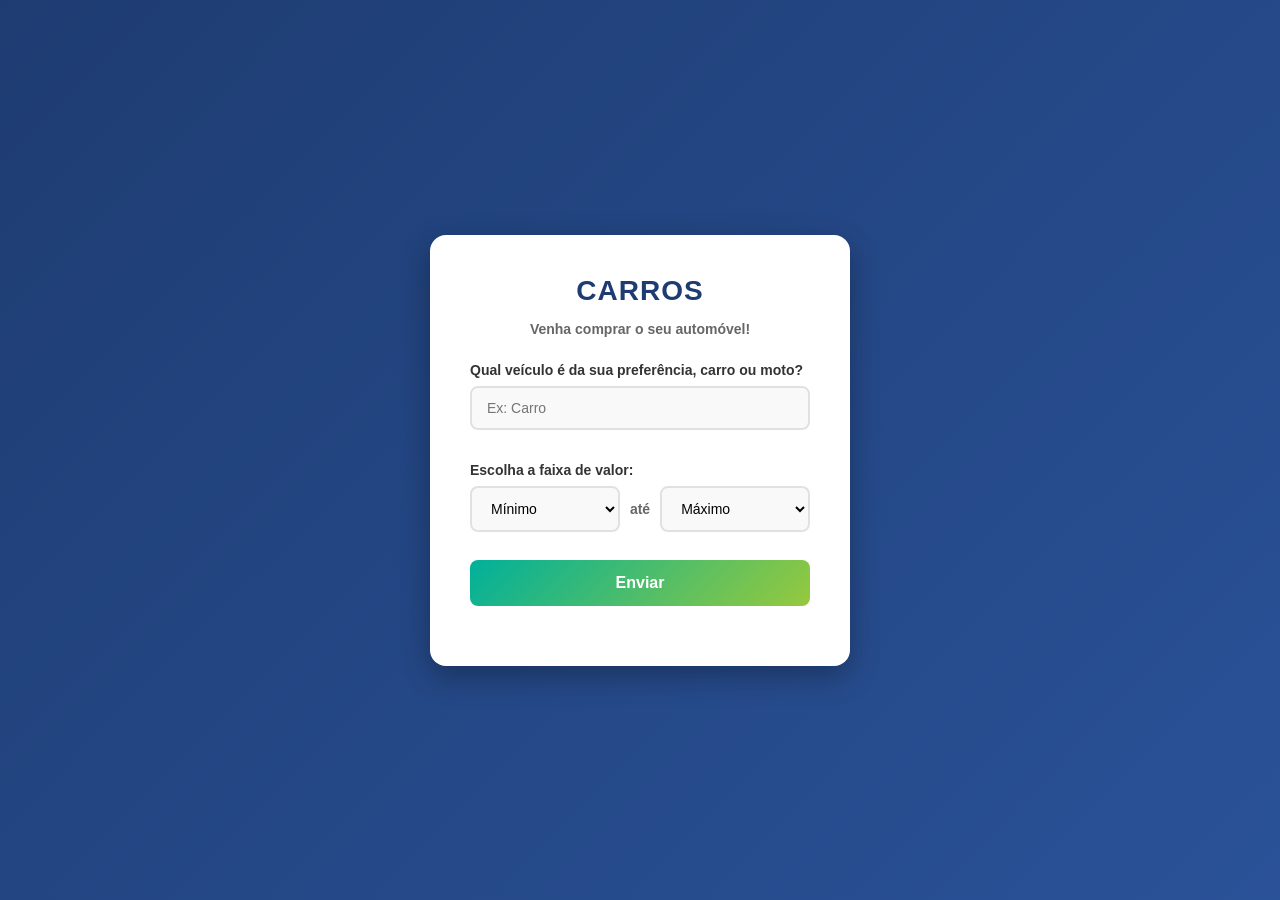
==== loja-de-carros-main/index.html @ 2057bb63 "Add files via upload" ====
<!DOCTYPE html>
<html lang="pt-br">
<head>
    <meta charset="UTF-8">
    <meta name="viewport" content="width=device-width, initial-scale=1.0">
    <title>Cadastro - Carros</title>
    <link rel="stylesheet" href="css/style.css">
</head>
<body>
    
    <div class="container">
        <h1>CARROS</h1>
        <p>Venha comprar o seu automóvel!</p>        
        
        <p>Qual veículo é da sua preferência, carro ou moto?</p>
        <input type="text" id="veiculo" placeholder="Ex: Carro">        
        <br><br>                
        
        <p>Escolha a faixa de valor:</p>
        
        <div class="faixa-valor">
            <select id="minimo">
                <option value="">Mínimo</option>
                <option value="5000">5.000</option>
                <option value="10000">10.000</option>
                <option value="15000">15.000</option>
                <option value="20000">20.000</option>
                <option value="25000">25.000</option>
                <option value="30000">30.000</option>
                <option value="45000">45.000</option>
            </select>
            
            <span>até</span>
            
            <select id="maximo">
                <option value="">Máximo</option>
                <option value="10000">10.000</option>
                <option value="20000">20.000</option>
                <option value="30000">30.000</option>
                <option value="45000">45.000</option>
                <option value="60000">60.000</option>
                <option value="80000">80.000</option>
            </select>
        </div>
        
        <br>
        <button onclick="mostrarSolicitacao()">Enviar</button>

        <p id="resultado" style="margin-top: 20px; text-align: center; font-weight: bold;"></p>
    </div>

    <script>
        function mostrarSolicitacao() {
            const veiculo = document.getElementById('veiculo').value;
            const minimo = document.getElementById('minimo').value;
            const maximo = document.getElementById('maximo').value;
            const resultado = document.getElementById('resultado');

            if (veiculo === "" || minimo === "" || maximo === "") {
                resultado.textContent = "Por favor, preencha todos os campos!";
                resultado.style.color = "#ff4d4d";
                return;
            }

            resultado.style.color = "#00b09b";
            resultado.textContent = `Você escolheu um(a) ${veiculo} de R$ ${minimo} até R$ ${maximo}.`;
        }
    </script>
</body>
</html>
---- loja-de-carros-main/css/style.css ----
body {
    background: linear-gradient(135deg, #1e3c72, #2a5298); 
    font-family: 'Segoe UI', Tahoma, Geneva, Verdana, sans-serif; 
    display: flex;
    justify-content: center;
    align-items: center;
    min-height: 100vh;
    margin: 0;
}
.container {
    background-color: #ffffff;
    padding: 40px;
    border-radius: 16px;
    box-shadow: 0 10px 30px rgba(0, 0, 0, 0.3);
    width: 100%;
    max-width: 420px; 
    box-sizing: border-box;
}
h1 {
    color: #1e3c72;
    margin-top: 0;
    margin-bottom: 5px;
    font-size: 28px;
    text-align: center;
    letter-spacing: 1px;
}
.container > p:first-of-type {
    color: #666666;
    text-align: center;
    margin-bottom: 25px;
    font-size: 14px;
}
p {
    color: #333333;
    font-weight: 600;
    font-size: 14px;
    margin-bottom: 8px;
}
input[type="text"], select {
    width: 100%;
    padding: 12px 15px;
    border: 2px solid #e1e1e1;
    border-radius: 8px;
    font-size: 14px;
    background-color: #f9f9f9;
    box-sizing: border-box;
    transition: all 0.3s ease; 
}
input[type="text"]:focus, select:focus {
    border-color: #2a5298;
    background-color: #ffffff;
    outline: none;
    box-shadow: 0 0 5px rgba(42, 82, 152, 0.3);
}

.faixa-valor {
    display: flex;
    align-items: center;
    gap: 10px;
}
.faixa-valor select {
    flex: 1; 
}
span {
    color: #666;
    font-weight: bold;
    font-size: 14px;
}
button {
    width: 100%;
    background: linear-gradient(135deg, #00b09b, #96c93d); 
    color: white;
    border: none;
    padding: 14px;
    border-radius: 8px;
    font-size: 16px;
    font-weight: bold;
    cursor: pointer;
    transition: transform 0.2s ease, opacity 0.2s ease;
    margin-top: 10px;
}
button:hover {
    opacity: 0.9;
    transform: translateY(-2px); 
}
button:active {
    transform: translateY(0);
}
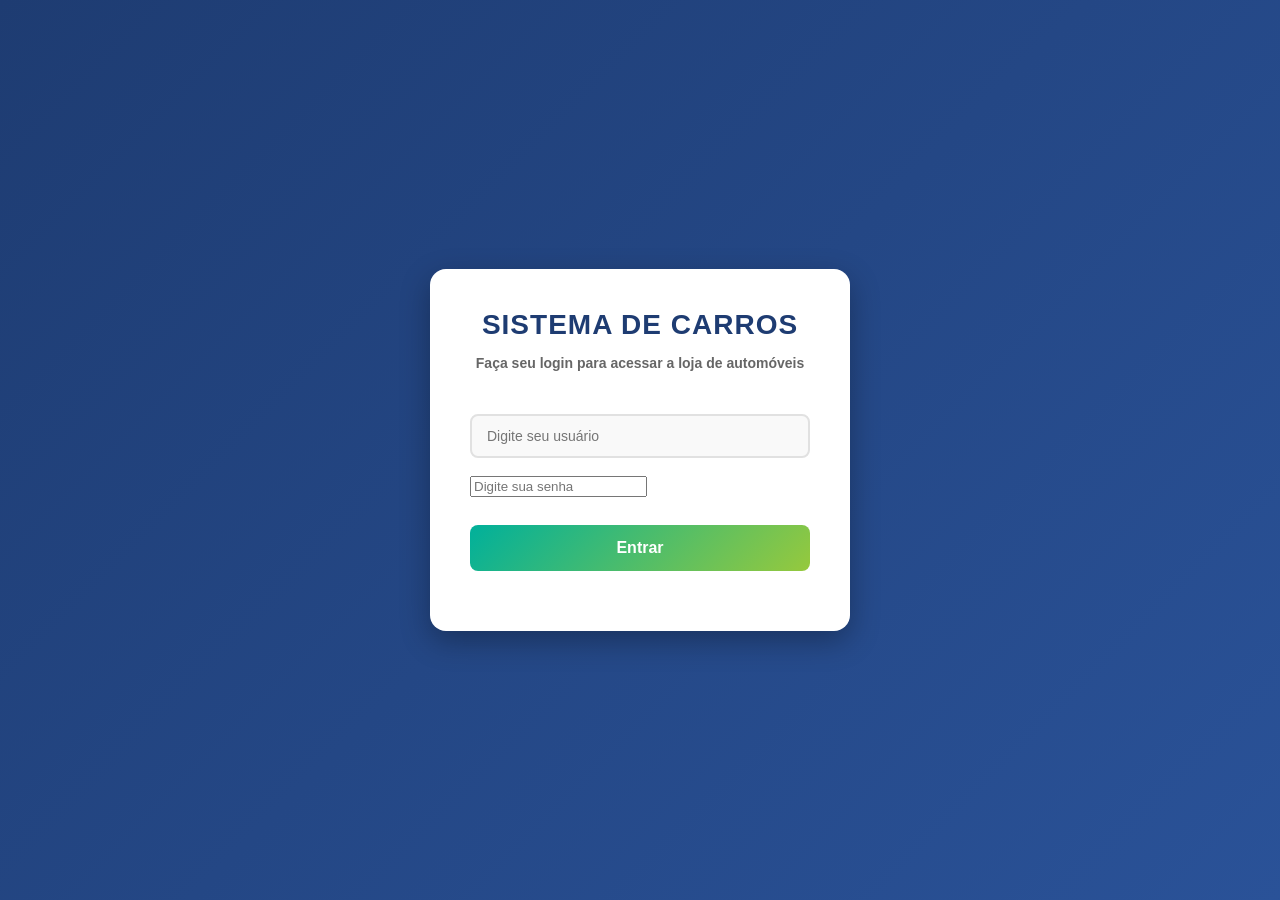
==== commit 9fb1a552: "Update index.html" ====
--- a/loja-de-carros-main/index.html
+++ b/loja-de-carros-main/index.html
@@ -3,68 +3,26 @@
 <head>
     <meta charset="UTF-8">
     <meta name="viewport" content="width=device-width, initial-scale=1.0">
-    <title>Cadastro - Carros</title>
+    <title>Acesso - Sistema de Carros</title>
     <link rel="stylesheet" href="css/style.css">
 </head>
 <body>
-    
+
     <div class="container">
-        <h1>CARROS</h1>
-        <p>Venha comprar o seu automóvel!</p>        
-        
-        <p>Qual veículo é da sua preferência, carro ou moto?</p>
-        <input type="text" id="veiculo" placeholder="Ex: Carro">        
-        <br><br>                
-        
-        <p>Escolha a faixa de valor:</p>
-        
-        <div class="faixa-valor">
-            <select id="minimo">
-                <option value="">Mínimo</option>
-                <option value="5000">5.000</option>
-                <option value="10000">10.000</option>
-                <option value="15000">15.000</option>
-                <option value="20000">20.000</option>
-                <option value="25000">25.000</option>
-                <option value="30000">30.000</option>
-                <option value="45000">45.000</option>
-            </select>
-            
-            <span>até</span>
-            
-            <select id="maximo">
-                <option value="">Máximo</option>
-                <option value="10000">10.000</option>
-                <option value="20000">20.000</option>
-                <option value="30000">30.000</option>
-                <option value="45000">45.000</option>
-                <option value="60000">60.000</option>
-                <option value="80000">80.000</option>
-            </select>
-        </div>
-        
+        <h1>SISTEMA DE CARROS</h1>
+        <p>Faça seu login para acessar a loja de automóveis</p>
         <br>
-        <button onclick="mostrarSolicitacao()">Enviar</button>
+
+        <input type="text" id="usuario" placeholder="Digite seu usuário">
+        <br><br>
+        <input type="password" id="senha" placeholder="Digite sua senha">
+        <br><br>
+
+        <button id="enviar">Entrar</button>
 
         <p id="resultado" style="margin-top: 20px; text-align: center; font-weight: bold;"></p>
     </div>
 
-    <script>
-        function mostrarSolicitacao() {
-            const veiculo = document.getElementById('veiculo').value;
-            const minimo = document.getElementById('minimo').value;
-            const maximo = document.getElementById('maximo').value;
-            const resultado = document.getElementById('resultado');
-
-            if (veiculo === "" || minimo === "" || maximo === "") {
-                resultado.textContent = "Por favor, preencha todos os campos!";
-                resultado.style.color = "#ff4d4d";
-                return;
-            }
-
-            resultado.style.color = "#00b09b";
-            resultado.textContent = `Você escolheu um(a) ${veiculo} de R$ ${minimo} até R$ ${maximo}.`;
-        }
-    </script>
+    <script src="script.js"></script>
 </body>
-</html>+</html>
